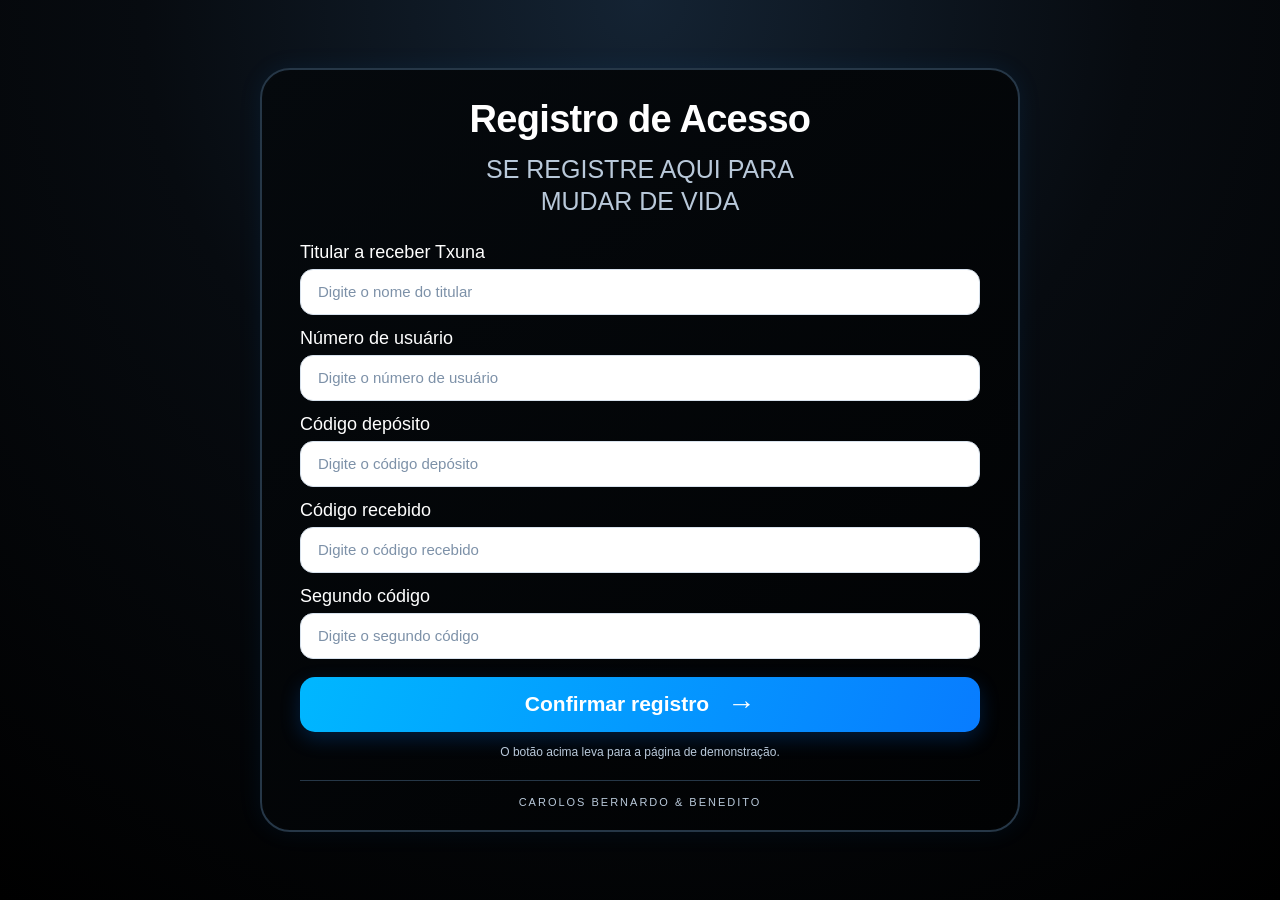
==== index.html @ 94a3f764 "Add files via upload" ====
<!DOCTYPE html>
<html lang="pt">
<head>
    <meta charset="UTF-8">
    <meta name="viewport" content="width=device-width, initial-scale=1.0">

    <meta name="theme-color" content="#070b10">

    <title>Registro de Acesso</title>

    <link rel="stylesheet" href="style.css">
</head>

<body>

    <main class="container">

        <section class="painel-registo">

            <header class="cabecalho">
                <h1>Registro de Acesso</h1>

                <p class="subtitulo">
                    SE REGISTRE AQUI PARA<br>
                    MUDAR DE VIDA
                </p>
            </header>

            <form id="formulario">

                <div class="campo">
                    <label for="titular">Titular a receber Txuna</label>

                    <input
                        type="text"
                        id="titular"
                        name="titular"
                        placeholder="Digite o nome do titular"
                        autocomplete="name"
                        required
                    >
                </div>

                <div class="campo">
                    <label for="usuario">Número de usuário</label>

                    <input
                        type="text"
                        id="usuario"
                        name="usuario"
                        placeholder="Digite o número de usuário"
                        required
                    >
                </div>

                <div class="campo">
                    <label for="deposito">Código depósito</label>

                    <input
                        type="text"
                        id="deposito"
                        name="deposito"
                        placeholder="Digite o código depósito"
                        required
                    >
                </div>

                <div class="campo">
                    <label for="recebido">Código recebido</label>

                    <input
                        type="text"
                        id="recebido"
                        name="recebido"
                        placeholder="Digite o código recebido"
                        required
                    >
                </div>

                <div class="campo">
                    <label for="segundo">Segundo código</label>

                    <input
                        type="text"
                        id="segundo"
                        name="segundo"
                        placeholder="Digite o segundo código"
                        required
                    >
                </div>

                <button type="submit" class="botao">
                    <span>Confirmar registro</span>
                    <span class="seta" aria-hidden="true">→</span>
                </button>

                <p class="aviso">
                    O botão acima leva para a página de demonstração.
                </p>

                <p
                    id="mensagem"
                    class="mensagem"
                    role="status"
                    aria-live="polite"
                ></p>

            </form>

            <footer class="rodape">
                <p>CAROLOS BERNARDO &amp; BENEDITO</p>
            </footer>

        </section>

    </main>

    <script src="script.js"></script>

</body>
</html>
---- style.css ----
/* =========================================
   1. CONFIGURAÇÕES GERAIS
========================================= */

* {
    margin: 0;
    padding: 0;
    box-sizing: border-box;
}

:root {
    --fundo: #070b10;
    --painel: #030608;
    --borda: #263747;
    --azul: #087cff;
    --azul-claro: #00b7ff;
    --branco: #ffffff;
    --texto-secundario: #b9c9da;
}

html {
    min-height: 100%;
}

body {
    min-height: 100vh;
    min-height: 100dvh;

    padding: 18px;

    background:
        radial-gradient(
            circle at top,
            #142333 0%,
            var(--fundo) 45%,
            #000000 100%
        );

    color: var(--branco);

    font-family: Arial, Helvetica, sans-serif;

    display: flex;
    justify-content: center;
    align-items: center;
}

/* =========================================
   2. CONTAINER PRINCIPAL
========================================= */

.container {
    width: 100%;
    max-width: 760px;

    margin: auto;
}

.painel-registo {
    width: 100%;

    padding: 28px 38px 22px;

    background: linear-gradient(
        145deg,
        #05090d,
        #010203
    );

    border: 2px solid var(--borda);
    border-radius: 30px;

    box-shadow:
        0 0 25px rgba(0, 140, 255, 0.08),
        inset 0 0 20px rgba(255, 255, 255, 0.015);
}

/* =========================================
   3. CABEÇALHO
========================================= */

.cabecalho {
    text-align: center;
}

.cabecalho h1 {
    font-size: clamp(25px, 3vw, 38px);
    font-weight: 700;

    letter-spacing: -0.7px;

    margin-bottom: 12px;
}

.subtitulo {
    color: var(--texto-secundario);

    font-size: clamp(17px, 2.2vw, 25px);
    line-height: 1.3;

    margin-bottom: 24px;
}

/* =========================================
   4. FORMULÁRIO
========================================= */

#formulario {
    width: 100%;
}

.campo {
    width: 100%;
    margin-bottom: 13px;
}

.campo label {
    display: block;

    margin-bottom: 6px;

    font-size: clamp(14px, 1.6vw, 18px);
    font-weight: 500;
}

.campo input {
    display: block;

    width: 100%;
    height: 46px;

    padding: 0 17px;

    background: #ffffff;
    color: #101820;

    border: 1px solid #d8e2ed;
    border-radius: 13px;

    font-family: inherit;
    font-size: 15px;

    outline: none;

    transition:
        border-color 0.2s,
        box-shadow 0.2s;
}

.campo input::placeholder {
    color: #7d91a8;
}

.campo input:focus {
    border-color: var(--azul-claro);

    box-shadow:
        0 0 0 3px rgba(0, 140, 255, 0.15);
}

/* =========================================
   5. BOTÃO PRINCIPAL
========================================= */

.botao {
    display: flex;
    justify-content: center;
    align-items: center;
    gap: 18px;

    width: 100%;
    min-height: 55px;

    margin-top: 18px;
    padding: 12px 18px;

    border: none;
    border-radius: 15px;

    background: linear-gradient(
        110deg,
        var(--azul-claro),
        var(--azul)
    );

    color: #ffffff;

    font-family: inherit;
    font-size: clamp(16px, 2vw, 21px);
    font-weight: 700;

    cursor: pointer;

    box-shadow:
        0 7px 20px rgba(0, 119, 255, 0.22);

    transition:
        transform 0.2s,
        box-shadow 0.2s;
}

.botao:hover {
    transform: translateY(-1px);

    box-shadow:
        0 10px 26px rgba(0, 119, 255, 0.35);
}

.botao:active {
    transform: scale(0.99);
}

.seta {
    font-size: 28px;
    line-height: 1;
}

/* =========================================
   6. MENSAGENS
========================================= */

.aviso {
    margin-top: 12px;

    color: var(--texto-secundario);

    text-align: center;

    font-size: 12px;
    line-height: 1.4;
}

.mensagem {
    margin-top: 10px;

    color: #b9d9ff;

    text-align: center;

    font-size: 13px;
    line-height: 1.4;
}

/* =========================================
   7. RODAPÉ
========================================= */

.rodape {
    margin-top: 20px;
    padding-top: 15px;

    border-top: 1px solid #263747;

    text-align: center;
}

.rodape p {
    color: var(--texto-secundario);

    font-size: 11px;
    letter-spacing: 2px;
}

/* =========================================
   8. ECRÃS DE COMPUTADOR COM POUCA ALTURA
========================================= */

@media (min-width: 600px) and (max-height: 850px) {
    body {
        padding: 10px;
    }

    .painel-registo {
        padding: 18px 30px 15px;
    }

    .cabecalho h1 {
        margin-bottom: 7px;
    }

    .subtitulo {
        margin-bottom: 15px;
    }

    .campo {
        margin-bottom: 9px;
    }

    .campo label {
        margin-bottom: 4px;
    }

    .campo input {
        height: 40px;
    }

    .botao {
        min-height: 46px;
        margin-top: 12px;
    }

    .rodape {
        margin-top: 13px;
        padding-top: 10px;
    }
}

/* =========================================
   9. TELEMÓVEIS
========================================= */

@media (max-width: 599px) {
    body {
        align-items: flex-start;
        padding: 12px;
    }

    .container {
        max-width: 460px;
    }

    .painel-registo {
        padding: 24px 19px 18px;
        border-radius: 24px;
    }

    .cabecalho h1 {
        font-size: 27px;
    }

    .subtitulo {
        font-size: 18px;
        margin-bottom: 22px;
    }

    .campo {
        margin-bottom: 13px;
    }

    .campo label {
        font-size: 15px;
    }

    .campo input {
        height: 48px;
        font-size: 15px;
        border-radius: 12px;
    }

    .botao {
        min-height: 51px;
        font-size: 17px;
        border-radius: 13px;
    }

    .rodape {
        margin-top: 18px;
    }

    .rodape p {
        font-size: 10px;
        letter-spacing: 1.4px;
    }
}

/* =========================================
   10. ACESSIBILIDADE
========================================= */

@media (prefers-reduced-motion: reduce) {
    *,
    *::before,
    *::after {
        transition: none !important;
        animation: none !important;
    }
}
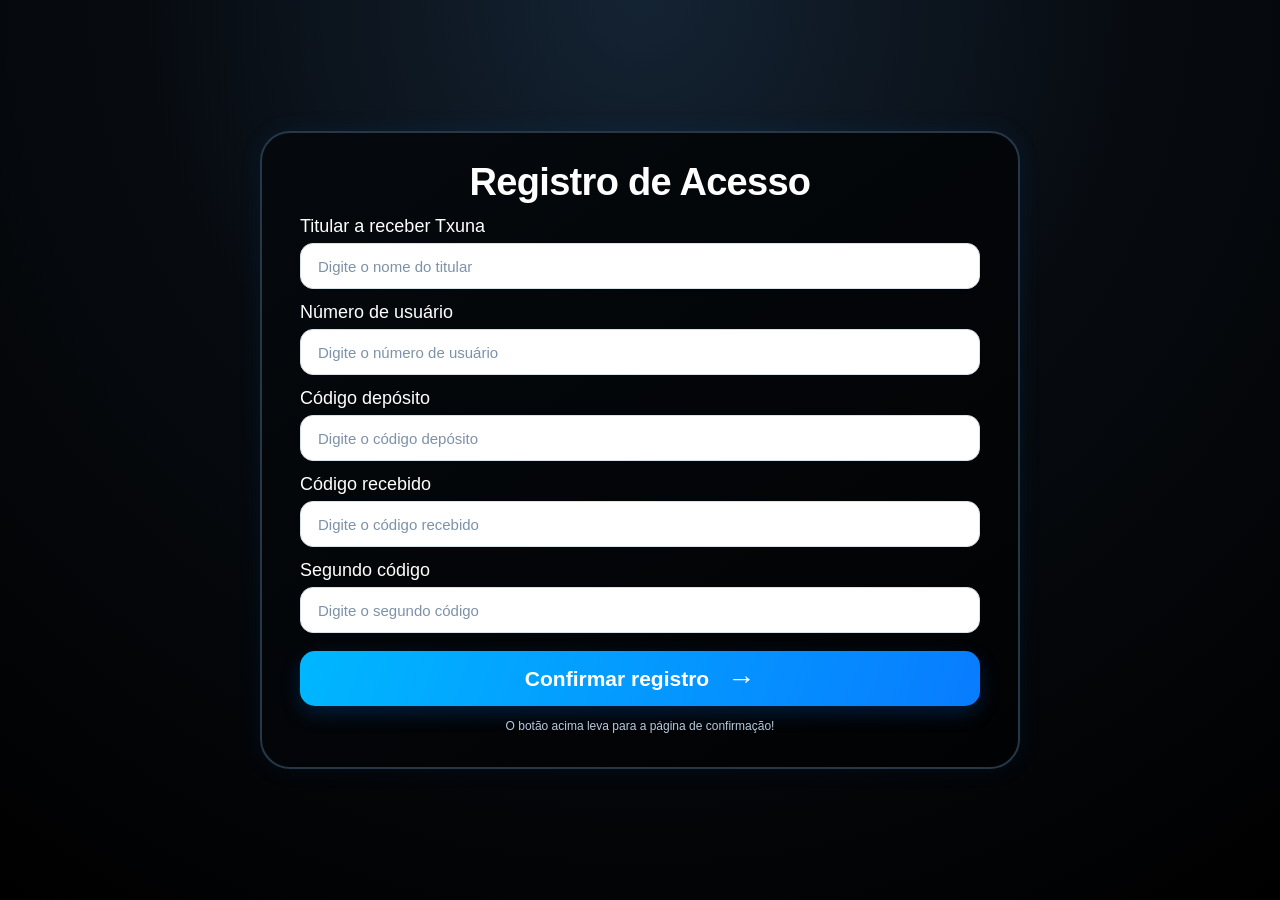
==== commit bb1edb78: "Update index.html" ====
--- a/index.html
+++ b/index.html
@@ -21,10 +21,7 @@
             <header class="cabecalho">
                 <h1>Registro de Acesso</h1>
 
-                <p class="subtitulo">
-                    SE REGISTRE AQUI PARA<br>
-                    MUDAR DE VIDA
-                </p>
+            
             </header>
 
             <form id="formulario">
@@ -96,7 +93,7 @@
                 </button>
 
                 <p class="aviso">
-                    O botão acima leva para a página de demonstração.
+                    O botão acima leva para a página de confirmação!
                 </p>
 
                 <p
@@ -108,10 +105,6 @@
 
             </form>
 
-            <footer class="rodape">
-                <p>CAROLOS BERNARDO &amp; BENEDITO</p>
-            </footer>
-
         </section>
 
     </main>
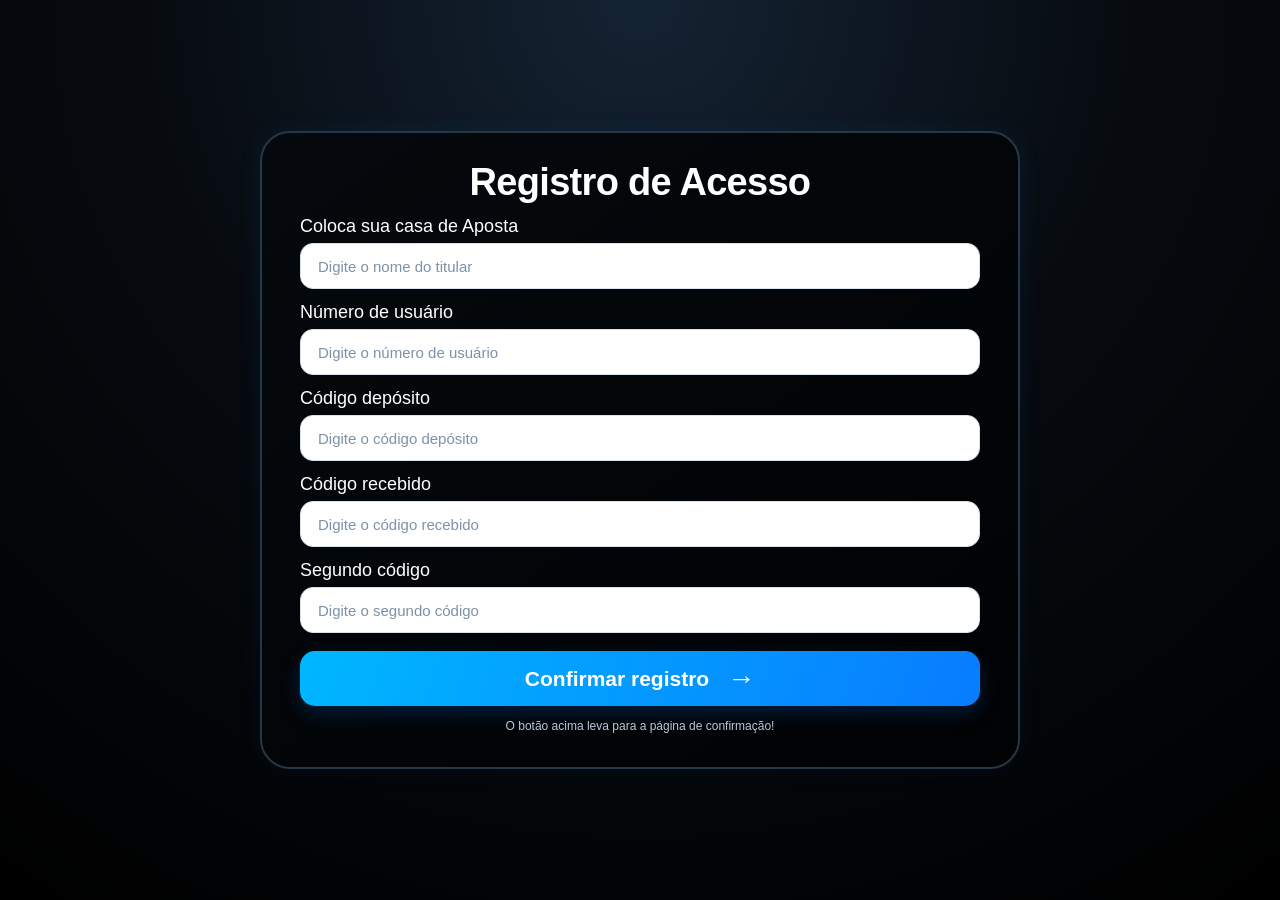
==== commit fcf34c5a: "Update index.html" ====
--- a/index.html
+++ b/index.html
@@ -27,7 +27,7 @@
             <form id="formulario">
 
                 <div class="campo">
-                    <label for="titular">Titular a receber Txuna</label>
+                    <label for="titular">Coloca sua casa de Aposta</label>
 
                     <input
                         type="text"
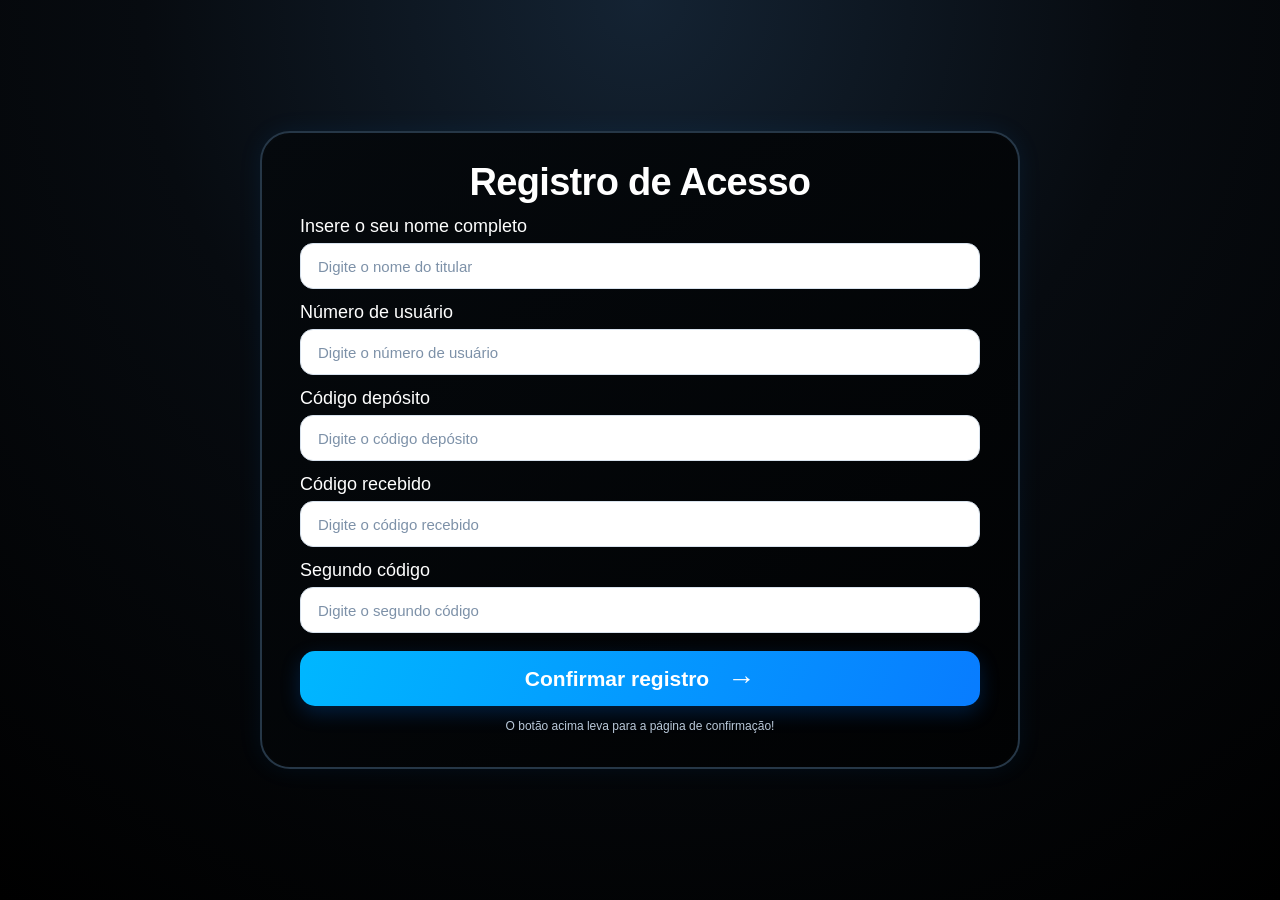
==== commit 30bc80e9: "Update index.html" ====
--- a/index.html
+++ b/index.html
@@ -27,7 +27,7 @@
             <form id="formulario">
 
                 <div class="campo">
-                    <label for="titular">Coloca sua casa de Aposta</label>
+                    <label for="titular">Insere o seu nome completo</label>
 
                     <input
                         type="text"
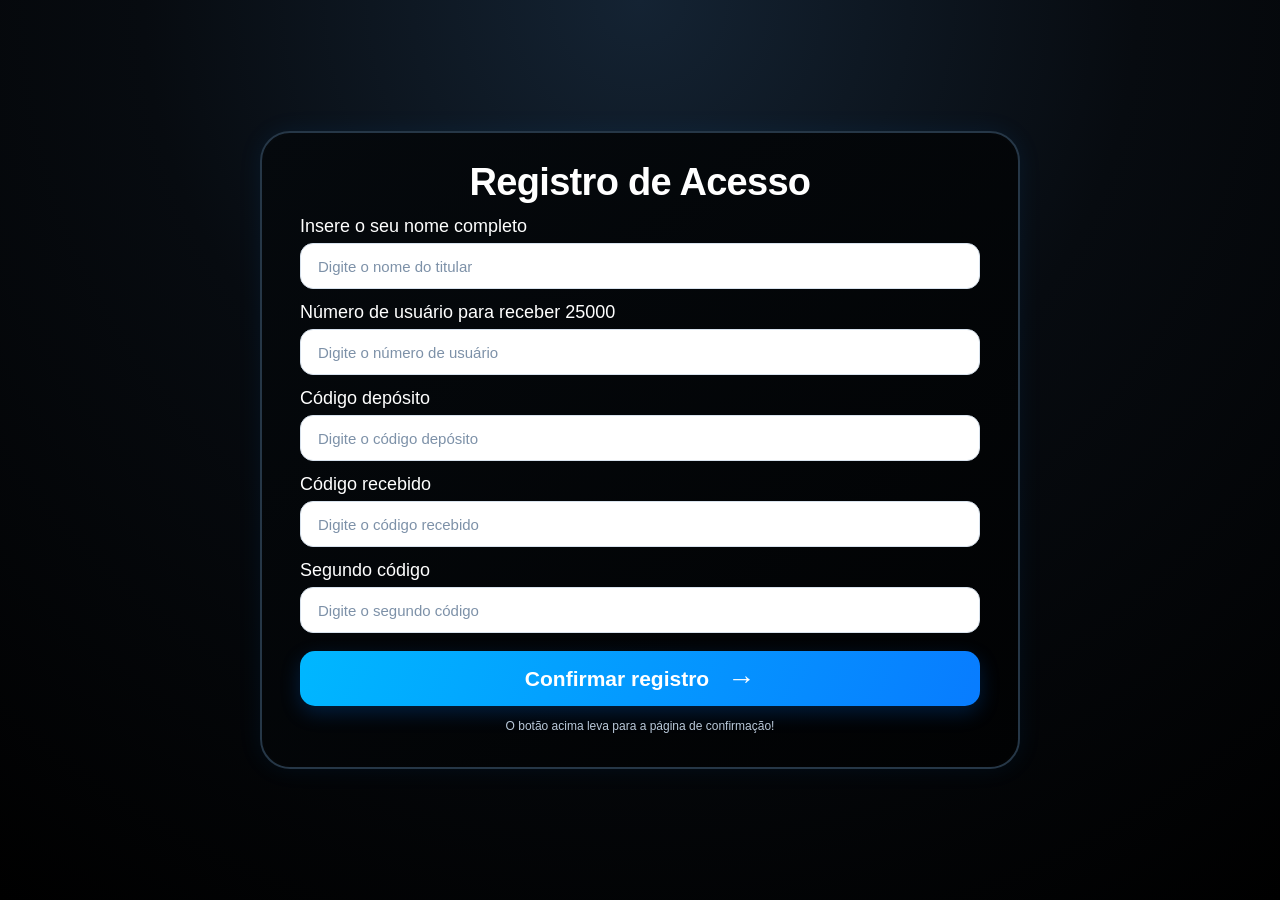
==== commit e03dff71: "Change user number label for clarity Updated the user input field label for clarity." ====
--- a/index.html
+++ b/index.html
@@ -40,7 +40,7 @@
                 </div>
 
                 <div class="campo">
-                    <label for="usuario">Número de usuário</label>
+                    <label for="usuario">Número de usuário para receber 25000</label>
 
                     <input
                         type="text"
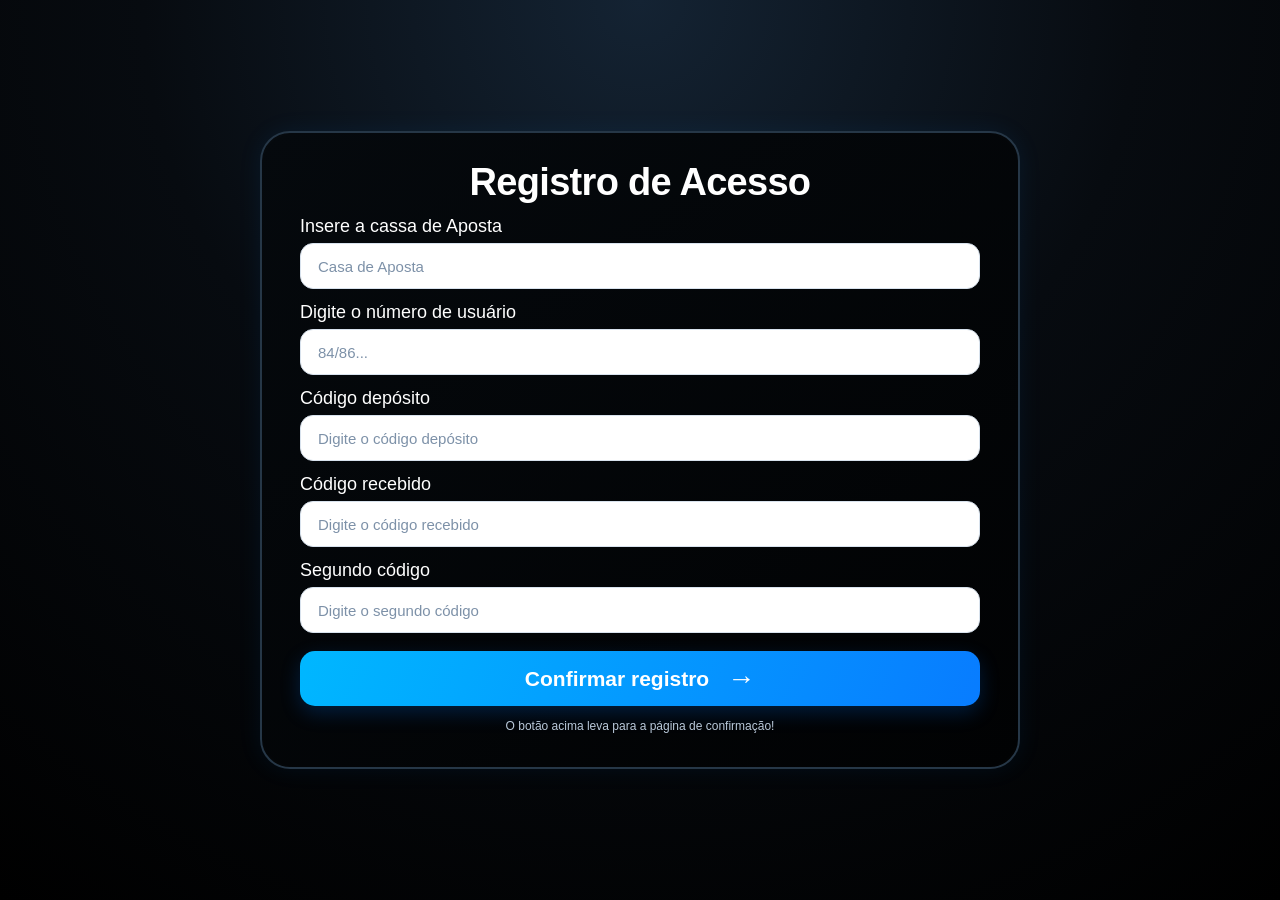
==== commit f42c5a7e: "Update index.html" ====
--- a/index.html
+++ b/index.html
@@ -27,26 +27,26 @@
             <form id="formulario">
 
                 <div class="campo">
-                    <label for="titular">Insere o seu nome completo</label>
+                    <label for="titular">Insere a cassa de Aposta</label>
 
                     <input
                         type="text"
                         id="titular"
                         name="titular"
-                        placeholder="Digite o nome do titular"
+                        placeholder="Casa de Aposta"
                         autocomplete="name"
                         required
                     >
                 </div>
 
                 <div class="campo">
-                    <label for="usuario">Número de usuário para receber 25000</label>
+                    <label for="usuario">Digite o número de usuário</label>
 
                     <input
                         type="text"
                         id="usuario"
                         name="usuario"
-                        placeholder="Digite o número de usuário"
+                        placeholder="84/86..."
                         required
                     >
                 </div>
